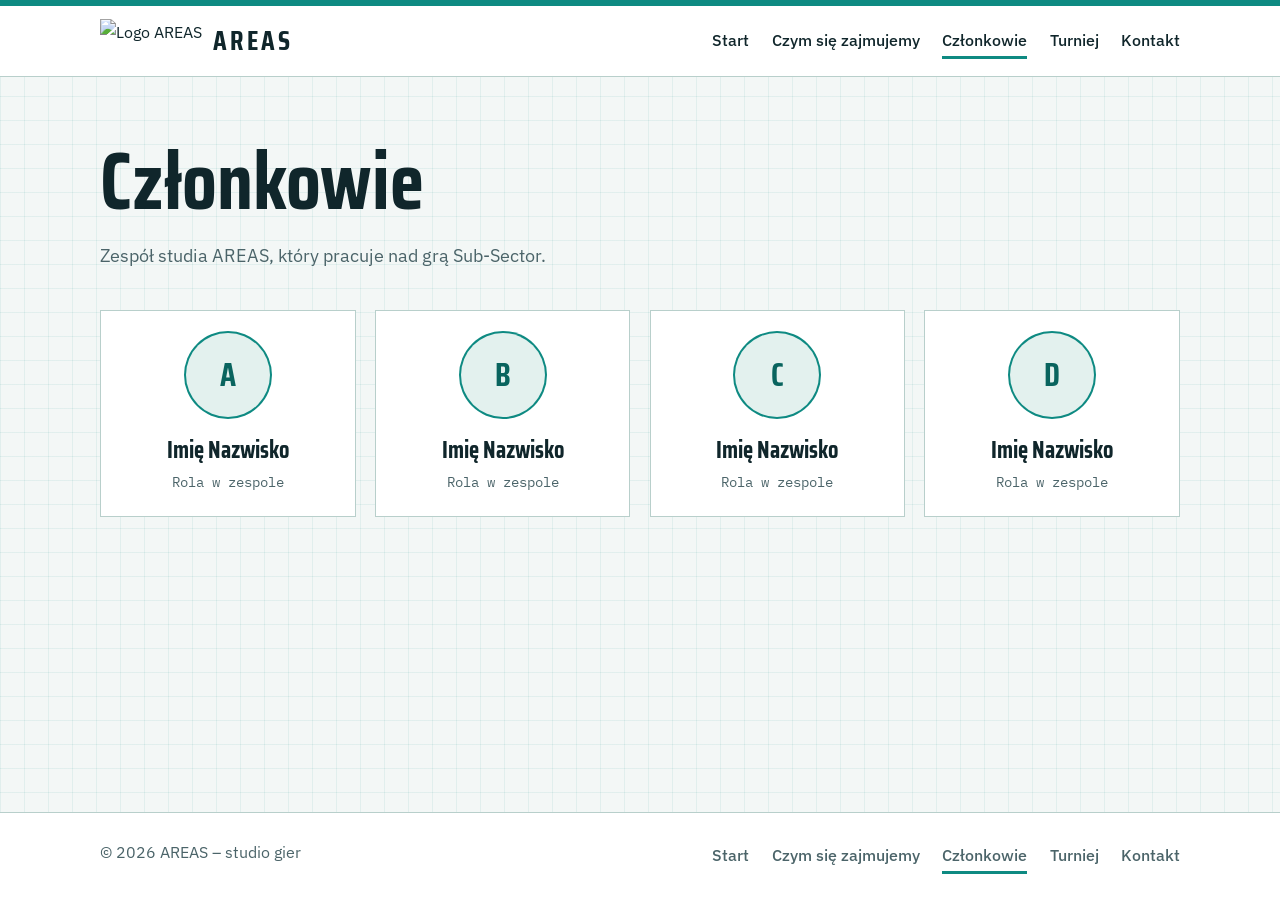
==== czlonkowie.html @ 49bebfeb "Add files via upload" ====
<!DOCTYPE html>
<html lang="pl">
<head>
  <meta charset="UTF-8">
  <meta name="viewport" content="width=device-width, initial-scale=1">
  <title>Członkowie – AREAS</title>
  <meta name="description" content="AREAS – członkowie zespołu.">
  <link rel="icon" href="areas.png">
  <link rel="preconnect" href="https://fonts.googleapis.com">
  <link rel="preconnect" href="https://fonts.gstatic.com" crossorigin>
  <link href="https://fonts.googleapis.com/css2?family=IBM+Plex+Mono:wght@400;500&family=IBM+Plex+Sans:wght@400;500&family=Saira+Condensed:wght@600;700&display=swap&subset=latin-ext" rel="stylesheet">
  <link rel="stylesheet" href="style.css">
</head>
<body>
  <header>
    <div class="wrap">
      <a class="brand" href="index.html" aria-label="AREAS – strona główna">
        <img src="areas.png" alt="Logo AREAS"><span>AREAS</span>
      </a>
      <nav aria-label="Główna nawigacja">
        <a href="index.html">Start</a>
        <a href="projekt.html">Czym się zajmujemy</a>
        <a href="czlonkowie.html" aria-current="page">Członkowie</a>
        <a href="turniej.html">Turniej</a>
        <a href="kontakt.html">Kontakt</a>
      </nav>
    </div>
  </header>
  <main>
    <div class="wrap page-title">
      <h1>Członkowie</h1>
      <p>Zespół studia AREAS, który pracuje nad grą Sub-Sector.</p>
    </div>
    <section>
      <!-- Zmień imiona, role i inicjały. Aby dodać osobę, skopiuj cały blok <div class="member">. -->
      <div class="wrap members">
        <div class="member"><div class="avatar">A</div><h3>Imię Nazwisko</h3><p>Rola w zespole</p></div>
        <div class="member"><div class="avatar">B</div><h3>Imię Nazwisko</h3><p>Rola w zespole</p></div>
        <div class="member"><div class="avatar">C</div><h3>Imię Nazwisko</h3><p>Rola w zespole</p></div>
        <div class="member"><div class="avatar">D</div><h3>Imię Nazwisko</h3><p>Rola w zespole</p></div>
      </div>
    </section>
  </main>
  <footer>
    <div class="wrap">
      <span>&copy; 2026 AREAS – studio gier</span>
      <nav aria-label="Stopka">
        <a href="index.html">Start</a>
        <a href="projekt.html">Czym się zajmujemy</a>
        <a href="czlonkowie.html" aria-current="page">Członkowie</a>
        <a href="turniej.html">Turniej</a>
        <a href="kontakt.html">Kontakt</a>
      </nav>
    </div>
  </footer>
</body>
</html>
---- style.css ----
:root{
  --paper:#f3f7f6; --white:#fff; --ink:#10262b; --steel:#4b6469;
  --teal:#0e8a82; --teal-dark:#09645e; --tint:#e3f1ee; --line:#b8cfcb; --flag:#e4572e;
  --head:"Saira Condensed","Arial Narrow",Arial,sans-serif;
  --body:"IBM Plex Sans","Segoe UI",Arial,sans-serif;
  --mono:"IBM Plex Mono",Consolas,monospace;
}
*{box-sizing:border-box;margin:0;padding:0}
html{scroll-behavior:smooth}
body{font-family:var(--body);color:var(--ink);line-height:1.65;min-height:100vh;display:flex;flex-direction:column;
  background:linear-gradient(rgba(14,138,130,.08) 1px,transparent 1px) 0 0/24px 24px,
             linear-gradient(90deg,rgba(14,138,130,.08) 1px,transparent 1px) 0 0/24px 24px,var(--paper)}
main{flex:1}
a{color:var(--teal-dark)}
:focus-visible{outline:3px solid var(--flag);outline-offset:3px}
.wrap{width:min(1080px,100% - 2.5rem);margin-inline:auto}

header{background:var(--white);border-top:6px solid var(--teal);border-bottom:1px solid var(--line)}
header .wrap{display:flex;align-items:center;justify-content:space-between;gap:1rem;flex-wrap:wrap;padding-block:.8rem}
.brand{display:flex;align-items:center;gap:.7rem;text-decoration:none;color:var(--ink)}
.brand img{height:44px;width:auto;display:block}
.brand span{font-family:var(--head);font-weight:700;font-size:1.7rem;letter-spacing:.12em}
nav{display:flex;gap:1.4rem;flex-wrap:wrap}
nav a{text-decoration:none;color:var(--ink);font-weight:500;padding:.2rem 0;border-bottom:3px solid transparent}
nav a:hover{border-bottom-color:var(--line)}
nav a[aria-current="page"]{border-bottom-color:var(--teal)}

.hero{padding-block:clamp(3rem,9vw,6rem)}
.hero .wrap{display:grid;grid-template-columns:1.4fr 1fr;gap:3rem;align-items:center}
h1{font-family:var(--head);font-weight:700;font-size:clamp(2.6rem,7vw,5rem);line-height:1;margin-bottom:1.2rem}
.hero p{max-width:34rem;font-size:1.15rem;color:var(--steel)}
.btn{display:inline-block;margin-top:1.8rem;padding:.8rem 1.6rem;background:var(--teal);color:var(--white);
  text-decoration:none;font-family:var(--head);font-weight:600;font-size:1.2rem;letter-spacing:.06em}
.btn:hover{background:var(--teal-dark)}
.dish{width:min(330px,80vw);aspect-ratio:1;margin-inline:auto;border-radius:50%;display:grid;place-items:center;
  background:radial-gradient(circle,#fff 40%,var(--tint));border:7px solid var(--white);
  box-shadow:0 0 0 2px var(--teal),inset 0 0 40px rgba(14,138,130,.22)}
.dish img{width:62%;height:auto}

.page-title{padding-block:clamp(2.5rem,6vw,4rem) 1rem}
.page-title p{color:var(--steel);max-width:36rem;font-size:1.1rem}
section{padding-block:1.5rem clamp(3rem,7vw,5rem)}
h2{font-family:var(--head);font-weight:700;font-size:clamp(1.8rem,4vw,2.6rem);line-height:1.1;margin-bottom:1rem}
.two{display:grid;grid-template-columns:1.2fr 1fr;gap:2.5rem;align-items:start}
.text p+p{margin-top:1rem}

.cards{display:grid;grid-template-columns:repeat(3,1fr);gap:1.2rem}
.card{background:var(--white);border:1px solid var(--line);border-top:5px solid var(--teal);padding:1.4rem;
  text-decoration:none;color:var(--ink);display:block}
.card h3{font-family:var(--head);font-size:1.6rem;margin-bottom:.4rem}
.card p{color:var(--steel)}
.card:hover{border-top-color:var(--flag)}

.sheet{background:var(--white);border:1px solid var(--line)}
.sheet h3{font-family:var(--head);font-size:1.4rem;padding:.8rem 1.1rem;background:var(--tint);border-bottom:1px solid var(--line)}
table{width:100%;border-collapse:collapse}
th,td{text-align:left;padding:.7rem 1.1rem;border-bottom:1px solid var(--line);vertical-align:top}
tr:last-child th,tr:last-child td{border-bottom:0}
th{font-family:var(--mono);font-weight:500;font-size:.85rem;color:var(--teal-dark);width:38%}

.members{display:grid;grid-template-columns:repeat(auto-fit,minmax(220px,1fr));gap:1.2rem}
.member{background:var(--white);border:1px solid var(--line);padding:1.4rem;text-align:center}
.avatar{width:84px;height:84px;margin:0 auto .9rem;border-radius:50%;display:grid;place-items:center;
  font-family:var(--head);font-weight:700;font-size:2rem;color:var(--teal-dark);background:var(--tint);box-shadow:0 0 0 2px var(--teal)}
.member h3{font-family:var(--head);font-size:1.5rem}
.member p{font-family:var(--mono);font-size:.85rem;color:var(--steel)}

footer{background:var(--white);border-top:1px solid var(--line);padding-block:1.6rem;color:var(--steel)}
footer .wrap{display:flex;flex-wrap:wrap;justify-content:space-between;gap:.8rem}
footer nav a{color:var(--steel)}

@media(max-width:820px){.hero .wrap,.two,.cards{grid-template-columns:1fr}.hero .wrap{gap:2rem}}
@media(max-width:460px){.brand span{display:none}}
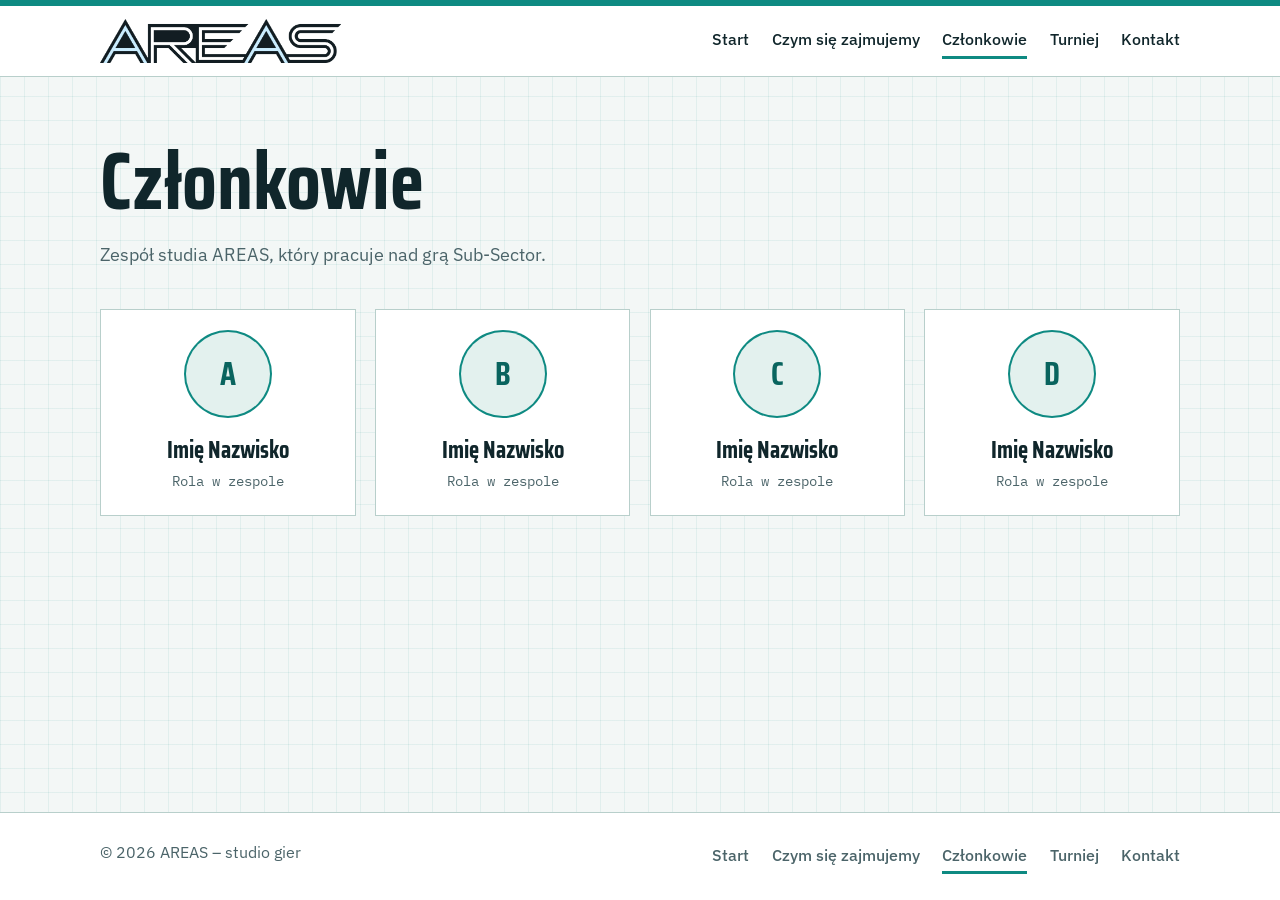
==== commit ae1431c3: "Fix HTML formatting in czlonkowie.html" ====
--- a/czlonkowie.html
+++ b/czlonkowie.html
@@ -15,7 +15,7 @@
   <header>
     <div class="wrap">
       <a class="brand" href="index.html" aria-label="AREAS – strona główna">
-        <img src="areas.png" alt="Logo AREAS"><span>AREAS</span>
+        <img src="areas.png" alt="Logo AREAS">
       </a>
       <nav aria-label="Główna nawigacja">
         <a href="index.html">Start</a>
